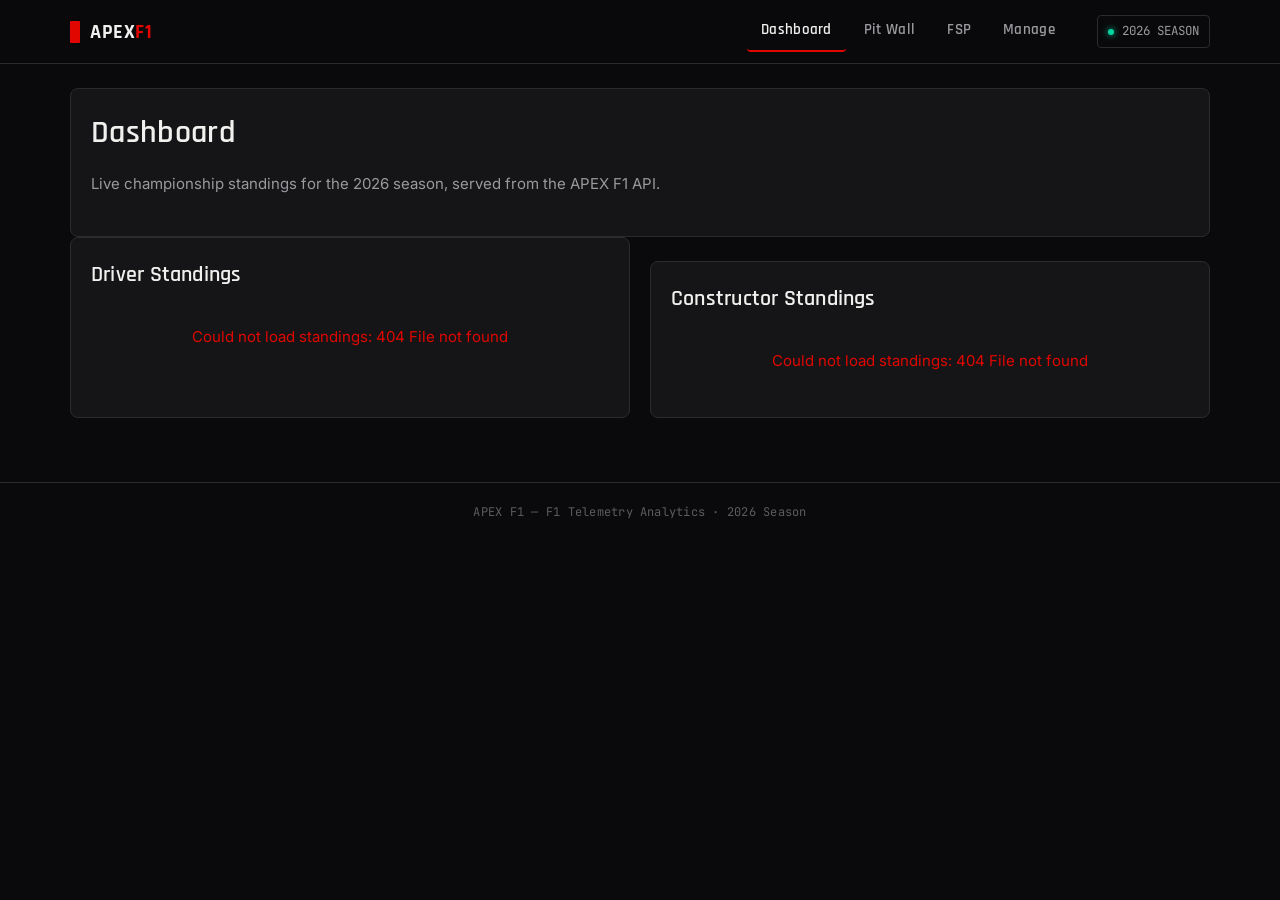
==== src/main/resources/static/dashboard.html @ b0041d77 "APEX F1 - backend, frontend, database (initial)" ====
<!doctype html>
<html lang="en">
<head>
  <meta charset="UTF-8" />
  <meta name="viewport" content="width=device-width, initial-scale=1.0" />
  <title>APEX F1 — Dashboard</title>
  <link rel="preconnect" href="https://fonts.googleapis.com" />
  <link href="https://fonts.googleapis.com/css2?family=Rajdhani:wght@500;600;700&family=Inter:wght@400;500;600&family=JetBrains+Mono:wght@400;500&display=swap" rel="stylesheet" />
  <link rel="stylesheet" href="css/style.css" />
</head>
<body data-page="dashboard">

  <header class="navbar">
    <div class="navbar-inner">
      <a href="dashboard.html" class="brand">
        <span class="brand-mark"></span>
        <span class="brand-name">APEX<span class="brand-name-accent">F1</span></span>
      </a>
      <button class="nav-toggle" aria-label="Toggle navigation">&#9776;</button>
      <nav class="nav-links">
        <a href="dashboard.html" class="nav-link" data-page="dashboard">Dashboard</a>
        <a href="pitwall.html" class="nav-link" data-page="pitwall">Pit Wall</a>
        <a href="fsp.html" class="nav-link" data-page="fsp">FSP</a>
        <a href="manage.html" class="nav-link" data-page="manage">Manage</a>
      </nav>
      <div class="season-badge"><span class="season-dot"></span>2026 SEASON</div>
    </div>
  </header>

  <main class="page-container">
    <section class="panel">
      <h1>Dashboard</h1>
      <p class="text-secondary">Live championship standings for the 2026 season, served from the APEX F1 API.</p>
      <div class="grid grid-2" id="stat-row" style="margin-top:20px;"></div>
    </section>

    <div class="grid grid-2">
      <section class="panel">
        <h2>Driver Standings</h2>
        <div id="driver-standings"><div class="state-msg">Loading…</div></div>
      </section>
      <section class="panel">
        <h2>Constructor Standings</h2>
        <div id="team-standings"><div class="state-msg">Loading…</div></div>
      </section>
    </div>
  </main>

  <footer class="site-footer">
    <p>APEX F1 — F1 Telemetry Analytics · 2026 Season</p>
  </footer>

  <script src="js/main.js"></script>
  <script src="js/api.js"></script>
  <script>
    function driverRow(s) {
      const d = s.driver || {};
      const t = d.team || {};
      const head = d.headshotUrl
        ? `<img src="${d.headshotUrl}" alt="${d.code}" class="avatar" style="border-color:${t.colorHex || '#888'}">`
        : `<span class="team-dot" style="background:${t.colorHex || '#888'}"></span>`;
      return `<tr>
        <td><span class="pos ${s.position === 1 ? 'p1' : ''}">${s.position ?? '-'}</span></td>
        <td><div class="cell-with-img">${head}<span>${d.fullName || '—'} <span class="badge">${d.code || ''}</span></span></div></td>
        <td class="text-secondary">${t.name || '—'}</td>
        <td class="num">${s.wins ?? 0}</td>
        <td class="num">${s.points ?? 0}</td>
      </tr>`;
    }
    function teamRow(s) {
      const t = s.team || {};
      const logo = t.logoUrl
        ? `<img src="${t.logoUrl}" alt="${t.shortName}" class="logo">`
        : `<span class="team-dot" style="background:${t.colorHex || '#888'}"></span>`;
      return `<tr>
        <td><span class="pos ${s.position === 1 ? 'p1' : ''}">${s.position ?? '-'}</span></td>
        <td><div class="cell-with-img">${logo}<span>${t.name || '—'} <span class="badge">${t.shortName || ''}</span></span></div></td>
        <td class="num">${s.wins ?? 0}</td>
        <td class="num">${s.points ?? 0}</td>
      </tr>`;
    }

    async function load() {
      const dEl = document.getElementById('driver-standings');
      const tEl = document.getElementById('team-standings');
      try {
        const [drivers, teams] = await Promise.all([
          apiGet(`/standings/drivers?season=${SEASON}`),
          apiGet(`/standings/teams?season=${SEASON}`),
        ]);

        dEl.innerHTML = `<table class="data-table"><thead><tr>
          <th>Pos</th><th>Driver</th><th>Team</th><th class="num">Wins</th><th class="num">Pts</th>
          </tr></thead><tbody>${drivers.map(driverRow).join('')}</tbody></table>`;

        tEl.innerHTML = `<table class="data-table"><thead><tr>
          <th>Pos</th><th>Constructor</th><th class="num">Wins</th><th class="num">Pts</th>
          </tr></thead><tbody>${teams.map(teamRow).join('')}</tbody></table>`;

        const leader = drivers[0] || {};
        const topTeam = teams[0] || {};
        document.getElementById('stat-row').innerHTML = `
          <div class="stat"><div class="stat-label">Championship Leader</div>
            <div class="stat-value">${(leader.driver && leader.driver.fullName) || '—'}</div></div>
          <div class="stat"><div class="stat-label">Leading Constructor</div>
            <div class="stat-value">${(topTeam.team && topTeam.team.name) || '—'}</div></div>`;
      } catch (e) {
        showState(dEl, `Could not load standings: ${e.message}`, true);
        showState(tEl, `Could not load standings: ${e.message}`, true);
      }
    }
    load();
  </script>
</body>
</html>
---- src/main/resources/static/css/style.css ----
/* ============================================
   APEX F1 — Shared Styles
   Design tokens, reset, layout, nav, utilities
   ============================================ */

:root {
  /* Color */
  --bg-body: #0a0a0c;
  --bg-panel: #151517;
  --bg-panel-raised: #1c1c1f;
  --border: #2b2b2f;
  --border-soft: #202023;

  --text-primary: #f0f0ee;
  --text-secondary: #9a9a9e;
  --text-muted: #5c5c60;

  --accent-red: #e10600;
  --accent-red-dim: #4a0300;
  --accent-teal: #00d4a0;
  --accent-amber: #f5a623;

  /* Type */
  --font-display: 'Rajdhani', sans-serif;
  --font-body: 'Inter', sans-serif;
  --font-mono: 'JetBrains Mono', monospace;

  /* Layout */
  --nav-height: 64px;
  --radius: 4px;
  --radius-lg: 8px;
  --max-width: 1180px;
}

/* ---------- Reset ---------- */
*, *::before, *::after { box-sizing: border-box; }

html { scroll-behavior: smooth; }

body {
  margin: 0;
  background: var(--bg-body);
  color: var(--text-primary);
  font-family: var(--font-body);
  font-size: 15px;
  line-height: 1.5;
  -webkit-font-smoothing: antialiased;
}

h1, h2, h3, h4 {
  font-family: var(--font-display);
  font-weight: 600;
  margin: 0 0 0.5em 0;
  letter-spacing: 0.01em;
}

h1 { font-size: 2rem; }
h2 { font-size: 1.4rem; }
h3 { font-size: 1.1rem; }

p { margin: 0 0 1em 0; }

a { color: inherit; text-decoration: none; }

button {
  font-family: var(--font-body);
  cursor: pointer;
}

.text-secondary { color: var(--text-secondary); }
.text-muted { color: var(--text-muted); }
.mono { font-family: var(--font-mono); }

/* Visible keyboard focus */
a:focus-visible,
button:focus-visible,
select:focus-visible,
input:focus-visible {
  outline: 2px solid var(--accent-teal);
  outline-offset: 2px;
}

@media (prefers-reduced-motion: reduce) {
  * { animation: none !important; transition: none !important; }
}

/* ---------- Layout helpers ---------- */
.page-container {
  max-width: var(--max-width);
  margin: 0 auto;
  padding: 24px 20px 64px;
}

.panel {
  background: var(--bg-panel);
  border: 1px solid var(--border);
  border-radius: var(--radius-lg);
  padding: 20px;
}

.panel + .panel { margin-top: 16px; }

/* ---------- Navbar ---------- */
.navbar {
  position: sticky;
  top: 0;
  z-index: 50;
  height: var(--nav-height);
  background: rgba(10, 10, 12, 0.92);
  backdrop-filter: blur(8px);
  border-bottom: 1px solid var(--border);
}

.navbar-inner {
  max-width: var(--max-width);
  height: 100%;
  margin: 0 auto;
  padding: 0 20px;
  display: flex;
  align-items: center;
  gap: 28px;
}

.brand {
  display: flex;
  align-items: center;
  gap: 10px;
  margin-right: auto;
}

.brand-mark {
  width: 10px;
  height: 22px;
  background: var(--accent-red);
  border-radius: 1px;
}

.brand-name {
  font-family: var(--font-display);
  font-size: 1.25rem;
  font-weight: 700;
  letter-spacing: 0.03em;
}

.brand-name-accent { color: var(--accent-red); }

.nav-links {
  display: flex;
  align-items: center;
  gap: 4px;
}

.nav-link {
  padding: 8px 14px;
  border-radius: var(--radius);
  color: var(--text-secondary);
  font-family: var(--font-display);
  font-weight: 600;
  font-size: 0.95rem;
  letter-spacing: 0.02em;
  border-bottom: 2px solid transparent;
  transition: color 0.15s ease, border-color 0.15s ease;
}

.nav-link:hover { color: var(--text-primary); }

.nav-link.active {
  color: var(--text-primary);
  border-bottom-color: var(--accent-red);
}

.season-badge {
  display: flex;
  align-items: center;
  gap: 8px;
  font-family: var(--font-mono);
  font-size: 0.78rem;
  color: var(--text-secondary);
  border: 1px solid var(--border);
  padding: 6px 10px;
  border-radius: var(--radius);
  white-space: nowrap;
}

.season-dot {
  width: 6px;
  height: 6px;
  border-radius: 50%;
  background: var(--accent-teal);
  box-shadow: 0 0 6px var(--accent-teal);
}

.nav-toggle {
  display: none;
  background: none;
  border: 1px solid var(--border);
  color: var(--text-primary);
  border-radius: var(--radius);
  padding: 6px 10px;
  font-size: 1.1rem;
}

/* ---------- Footer ---------- */
.site-footer {
  border-top: 1px solid var(--border);
  padding: 20px;
  text-align: center;
}

.site-footer p {
  margin: 0;
  font-family: var(--font-mono);
  font-size: 0.75rem;
  color: var(--text-muted);
  letter-spacing: 0.02em;
}

/* ---------- Responsive ---------- */
@media (max-width: 720px) {
  .nav-toggle { display: block; }

  .nav-links {
    position: absolute;
    top: var(--nav-height);
    left: 0;
    right: 0;
    background: var(--bg-body);
    border-bottom: 1px solid var(--border);
    flex-direction: column;
    align-items: stretch;
    padding: 8px;
    display: none;
  }

  .nav-links.open { display: flex; }

  .nav-link { padding: 12px 14px; border-bottom: none; border-left: 2px solid transparent; }
  .nav-link.active { border-left-color: var(--accent-red); border-bottom-color: transparent; }

  .season-badge { display: none; }
}

/* ============================================
   Components added for live data pages
   ============================================ */
.grid { display: grid; gap: 20px; }
.grid-2 { grid-template-columns: repeat(auto-fit, minmax(320px, 1fr)); }
.panel h2 { margin-top: 0; }
.panel + .panel { margin-top: 24px; }

.data-table { width: 100%; border-collapse: collapse; font-size: 0.92rem; }
.data-table th, .data-table td { text-align: left; padding: 10px 12px; border-bottom: 1px solid var(--border-soft); }
.data-table th { font-family: var(--font-display); font-weight: 600; color: var(--text-secondary);
  text-transform: uppercase; letter-spacing: 0.04em; font-size: 0.78rem; }
.data-table tbody tr:hover { background: var(--bg-panel-raised); }
.data-table td.num, .data-table th.num { text-align: right; font-family: var(--font-mono); }
.pos { display: inline-flex; align-items: center; justify-content: center; width: 26px; height: 26px;
  border-radius: var(--radius); background: var(--bg-panel-raised); font-family: var(--font-mono); font-weight: 500; }
.pos.p1 { background: var(--accent-amber); color: #1a1a00; }
.team-dot { display: inline-block; width: 10px; height: 10px; border-radius: 50%; margin-right: 8px; vertical-align: middle; }
.badge { display: inline-block; padding: 2px 8px; border-radius: var(--radius); font-size: 0.75rem;
  font-family: var(--font-mono); background: var(--bg-panel-raised); color: var(--text-secondary); }

label { display: block; margin-bottom: 6px; font-size: 0.85rem; color: var(--text-secondary); font-weight: 500; }
.field { margin-bottom: 16px; }
input, select { width: 100%; padding: 10px 12px; background: var(--bg-body); color: var(--text-primary);
  border: 1px solid var(--border); border-radius: var(--radius); font-family: var(--font-body); font-size: 0.95rem; }
input:focus, select:focus { outline: none; border-color: var(--accent-teal); }
.btn { display: inline-block; padding: 11px 22px; border: none; border-radius: var(--radius); cursor: pointer;
  font-family: var(--font-display); font-weight: 600; letter-spacing: 0.03em; font-size: 0.95rem;
  background: var(--accent-red); color: #fff; transition: opacity 0.15s; }
.btn:hover { opacity: 0.88; }
.btn.secondary { background: var(--bg-panel-raised); color: var(--text-primary); border: 1px solid var(--border); }
.controls { display: flex; gap: 12px; align-items: flex-end; flex-wrap: wrap; margin-bottom: 20px; }
.controls .field { margin-bottom: 0; min-width: 180px; }

.stat { background: var(--bg-panel-raised); border: 1px solid var(--border-soft); border-radius: var(--radius-lg); padding: 16px; }
.stat .stat-label { font-size: 0.78rem; text-transform: uppercase; letter-spacing: 0.04em; color: var(--text-muted); }
.stat .stat-value { font-family: var(--font-mono); font-size: 1.6rem; color: var(--text-primary); margin-top: 4px; }
.state-msg { padding: 24px; text-align: center; color: var(--text-muted); }
.state-msg.error { color: var(--accent-red); }

/* ---------- Image cells (driver headshots, team logos, track maps) ---------- */
.cell-with-img { display: flex; align-items: center; gap: 10px; }
.avatar { width: 34px; height: 34px; border-radius: 50%; object-fit: cover;
  background: var(--bg-panel-raised); border: 2px solid var(--border); flex: 0 0 auto; }
.logo { width: 30px; height: 30px; object-fit: contain; flex: 0 0 auto; }
.track-map { width: 100%; max-width: 520px; height: auto; display: block;
  background: var(--bg-panel-raised); border: 1px solid var(--border-soft); border-radius: var(--radius-lg); padding: 8px; }
.avatar-sm { width: 26px; height: 26px; border-radius: 50%; object-fit: cover; vertical-align: middle;
  background: var(--bg-panel-raised); border: 1px solid var(--border); }
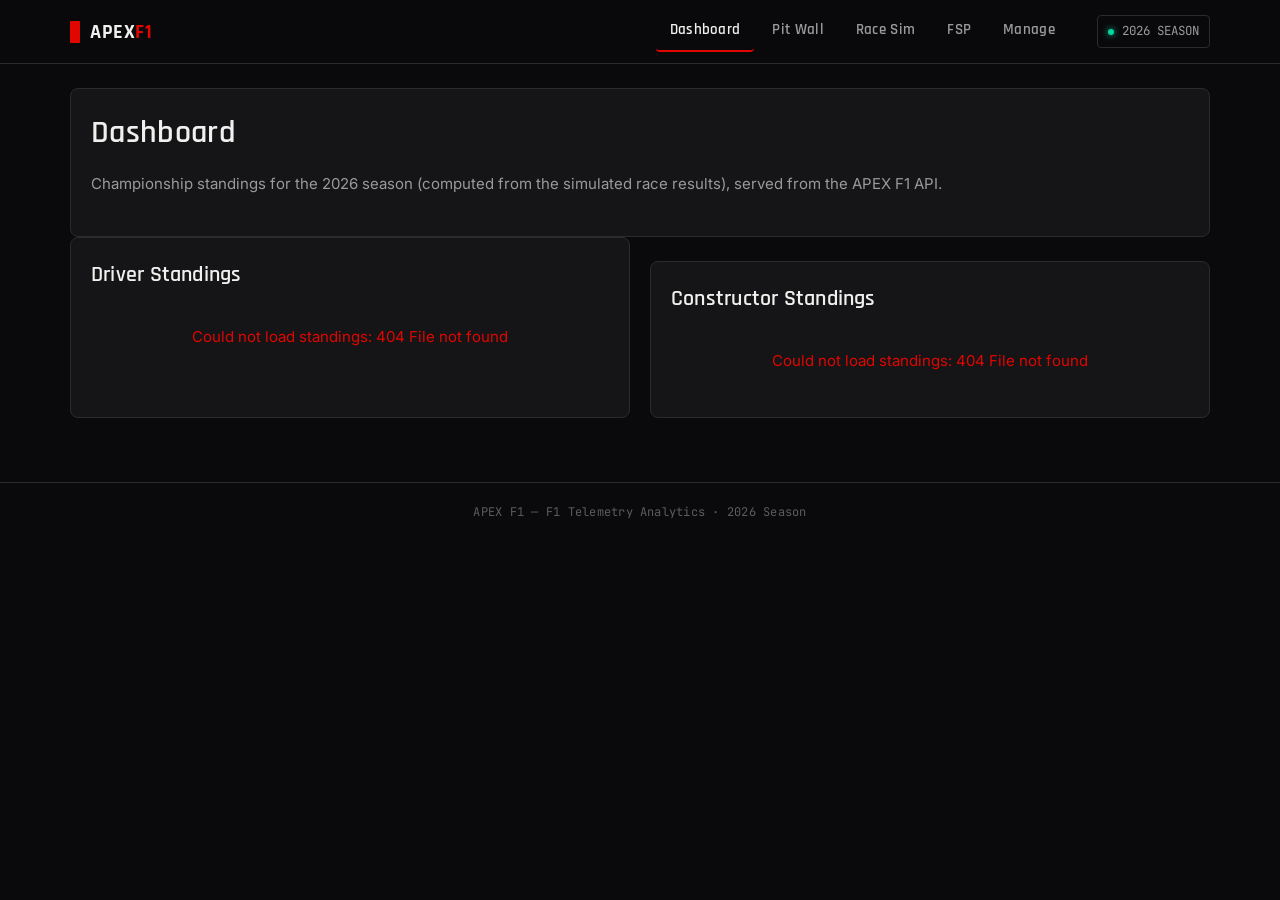
==== commit 8929535f: "Complete APEX F1: WebSocket live telemetry, JUnit tests, Docker deployment, saved sim results, passw" ====
--- a/src/main/resources/static/dashboard.html
+++ b/src/main/resources/static/dashboard.html
@@ -20,6 +20,7 @@
       <nav class="nav-links">
         <a href="dashboard.html" class="nav-link" data-page="dashboard">Dashboard</a>
         <a href="pitwall.html" class="nav-link" data-page="pitwall">Pit Wall</a>
+        <a href="race.html" class="nav-link" data-page="race">Race Sim</a>
         <a href="fsp.html" class="nav-link" data-page="fsp">FSP</a>
         <a href="manage.html" class="nav-link" data-page="manage">Manage</a>
       </nav>
@@ -30,7 +31,7 @@
   <main class="page-container">
     <section class="panel">
       <h1>Dashboard</h1>
-      <p class="text-secondary">Live championship standings for the 2026 season, served from the APEX F1 API.</p>
+      <p class="text-secondary">Championship standings for the 2026 season (computed from the simulated race results), served from the APEX F1 API.</p>
       <div class="grid grid-2" id="stat-row" style="margin-top:20px;"></div>
     </section>
 
--- a/src/main/resources/static/css/style.css
+++ b/src/main/resources/static/css/style.css
@@ -289,3 +289,45 @@
   background: var(--bg-panel-raised); border: 1px solid var(--border-soft); border-radius: var(--radius-lg); padding: 8px; }
 .avatar-sm { width: 26px; height: 26px; border-radius: 50%; object-fit: cover; vertical-align: middle;
   background: var(--bg-panel-raised); border: 1px solid var(--border); }
+
+/* ============================================
+   Charts, stint analysis, race simulation
+   ============================================ */
+.chart-block { margin-top: 18px; }
+.chart-block h3 { margin: 0 0 6px; font-size: 0.95rem; color: var(--text-secondary);
+  letter-spacing: 0.04em; text-transform: uppercase; }
+.chart-wrap { position: relative; }
+.chart-wrap svg { width: 100%; height: auto; display: block; }
+.ch-grid { stroke: var(--border-soft); stroke-width: 1; }
+.ch-axis { stroke: var(--border); stroke-width: 1; }
+.ch-text { fill: var(--text-muted); font-family: var(--font-mono); font-size: 11px; }
+.ch-title { fill: var(--text-secondary); font-family: var(--font-body); font-size: 11px; }
+.ch-cross { stroke: var(--text-muted); stroke-width: 1; stroke-dasharray: 3 3; display: none; pointer-events: none; }
+.chart-tip { position: absolute; top: 6px; pointer-events: none; background: var(--bg-panel-raised);
+  border: 1px solid var(--border); border-radius: var(--radius); padding: 6px 9px; display: none;
+  font-family: var(--font-mono); font-size: 0.75rem; white-space: nowrap; z-index: 2; }
+.chart-legend { display: flex; gap: 16px; flex-wrap: wrap; font-size: 0.8rem; color: var(--text-secondary); margin-bottom: 4px; }
+.legend-swatch { display: inline-block; width: 12px; height: 3px; border-radius: 2px; margin-right: 6px; vertical-align: middle; }
+.cmp-dot { display: inline-block; width: 11px; height: 11px; border-radius: 50%; vertical-align: middle;
+  border: 1px solid rgba(255, 255, 255, 0.25); margin-right: 4px; }
+.row-selected { background: var(--bg-panel-raised); }
+details > summary { list-style: none; }
+details > summary::-webkit-details-marker { display: none; }
+details > summary::before { content: '▸ '; }
+details[open] > summary::before { content: '▾ '; }
+
+/* Race simulation page */
+.sim-layout { display: grid; grid-template-columns: 1.5fr 1fr; gap: 20px; margin-top: 16px; align-items: start; }
+.sim-layout > .panel + .panel { margin-top: 0; }
+.sim-stage { background: var(--bg-panel-raised); border: 1px solid var(--border-soft); border-radius: var(--radius-lg); padding: 10px; }
+.sim-stage svg.sim-track { width: 100%; height: auto; display: block; }
+.car-label { fill: var(--text-primary); font-family: var(--font-mono); text-anchor: middle; pointer-events: none;
+  paint-order: stroke; stroke: #000; stroke-width: 2px; }
+.board td, .board th { padding: 6px 8px; }
+.board tbody tr { cursor: pointer; }
+@media (max-width: 900px) { .sim-layout { grid-template-columns: 1fr; } }
+
+/* compact stat cards (Pit Wall header) */
+.stat-grid { display: grid; grid-template-columns: repeat(auto-fit, minmax(135px, 1fr)); gap: 12px; }
+.stat-grid .stat { padding: 12px 14px; }
+.stat-grid .stat-value { font-size: 1.25rem; }
